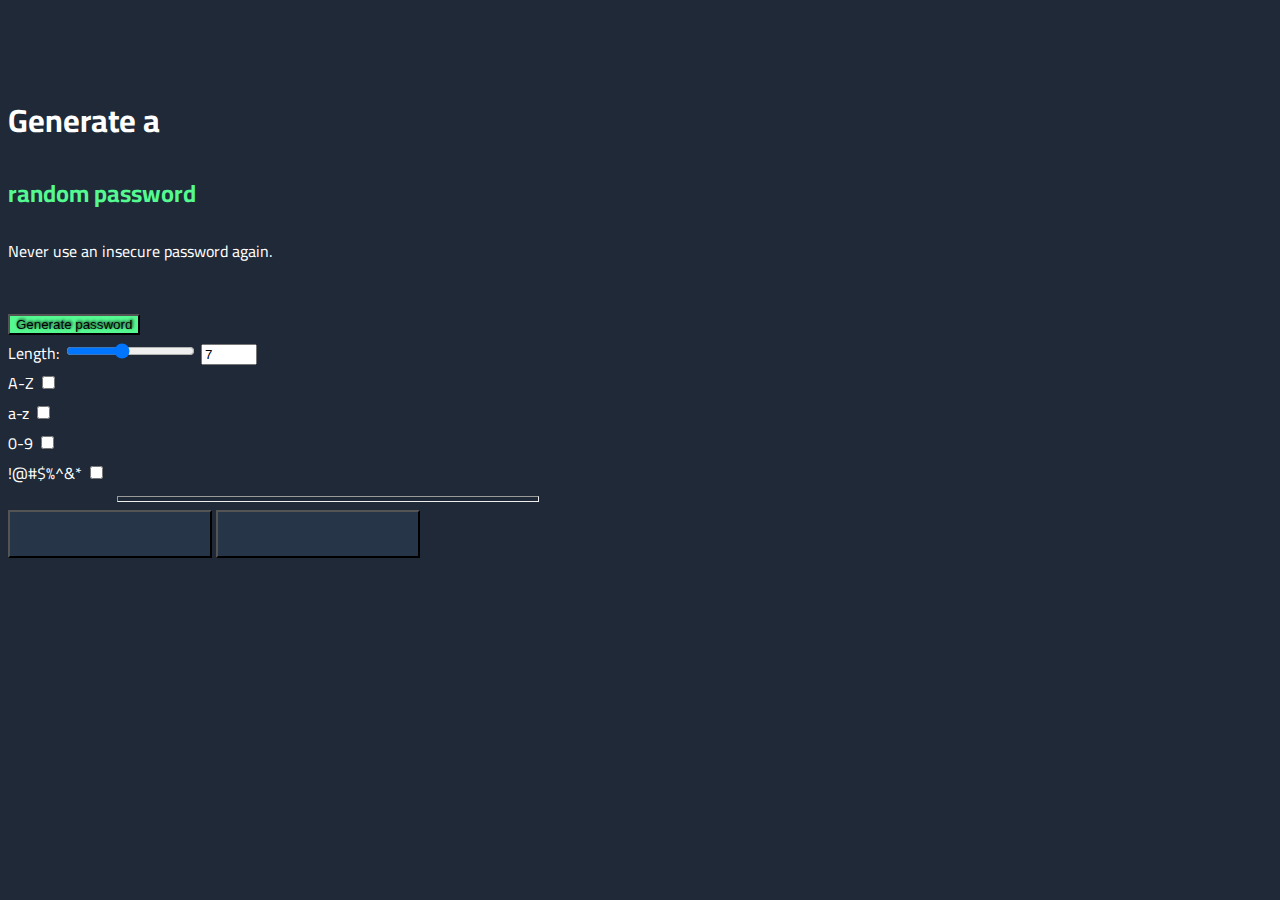
==== src/index.html @ 5ec097f4 "Add figma prototype" ====
<!DOCTYPE html>
<html lang="en">
	<head>
		<meta charset="UTF-8" />
		<meta http-equiv="X-UA-Compatible" content="IE=edge" />
		<meta name="viewport" content="width=device-width, initial-scale=1.0" />
		<title>Password Generator</title>
		<link rel="preconnect" href="https://fonts.googleapis.com" />
		<link rel="preconnect" href="https://fonts.gstatic.com" crossorigin />
		<link
			href="https://fonts.googleapis.com/css2?family=Cairo:wght@400;800&display=swap"
			rel="stylesheet"
		/>
		<link
			href="https://cdn.jsdelivr.net/npm/bootstrap@5.2.2/dist/css/bootstrap.min.css"
			rel="stylesheet"
			integrity="sha384-Zenh87qX5JnK2Jl0vWa8Ck2rdkQ2Bzep5IDxbcnCeuOxjzrPF/et3URy9Bv1WTRi"
			crossorigin="anonymous"
		/>

		<link rel="stylesheet" href="style.css" />
	</head>
	<body>
		<div class="container">
			<div class="row">
				<div
					class="col-lg-12 d-flex flex-column align-items-start mt-5"
				>
					<h1 class="mt-5">Generate a</h1>
					<h2>random password</h2>
					<p>Never use an insecure password again.</p>
					<button
						class="btn btn-success btn-lg mb-2 first"
						id="generate-p"
						onclick="setPass()"
					>
						Generate password
					</button>
					<div>
						<label for="slider">Length:</label>
						<input
							type="range"
							name="slider"
							id="slider"
							value="7"
							min="1"
							max="15"
							oninput="this.nextElementSibling.value = this.value"
						/>
						<input
							type="number"
							name="amountInput"
							min="1"
							max="15"
							value="7"
							oninput="this.form.amountRange.value=this.value"
						/>
					</div>
					<div>
						<label for="symb">A-Z</label>
						<input type="checkbox" id="symb" name="symb" />
					</div>
					<div>
						<label for="nums">a-z</label>
						<input type="checkbox" id="nums" name="nums" />
					</div>
					<div>
						<label for="nums">0-9</label>
						<input type="checkbox" id="nums" name="nums" />
					</div>
					<div>
						<label for="nums">!@#$%^&*</label>
						<input type="checkbox" id="nums" name="nums" />
					</div>
					<hr id="divide" />
				</div>
			</div>
			<div class="row">
				<div
					class="col-lg-12 d-flex flex-row justify-content-start mt-1"
				>
					<button
						class="btn btn-success btn-lg mb-2 me-3 downbtn"
						id="pass-one"
						onclick="copyTxt()"
					></button>
					<button
						class="btn btn-success btn-lg mb-2 downbtn"
						id="pass-two"
					></button>
				</div>
			</div>
		</div>
		<script
			src="https://cdn.jsdelivr.net/npm/bootstrap@5.2.2/dist/js/bootstrap.bundle.min.js"
			integrity="sha384-OERcA2EqjJCMA+/3y+gxIOqMEjwtxJY7qPCqsdltbNJuaOe923+mo//f6V8Qbsw3"
			crossorigin="anonymous"
		></script>

		<script src="main.js"></script>
	</body>
</html>
---- src/style.css ----
:root {
	--lightgreen: #55f991;
	--darkgreen: #46bd72;
	--darkbg: #1f2937;
	--divider: #4a5058;
}

body {
	background-color: var(--darkbg);
	font-family: 'Cairo', sans-serif;
}
.downbtn {
	width: 204.14px;
	height: 48px;
	color: var(--lightgreen);
	background-color: #273549;
	font-size: 0.9rem;
	text-shadow: 1px -1px 3px gray;
}

.downbtn:hover {
	background-color: var(--lightgreen);
}

.container {
	background-color: #1f2937;
	width: 50vw;
	margin-top: 10vh;
}

h1,
p {
	color: white;
}

h2 {
	color: var(--lightgreen);
}

h1,
h2 {
	font-family: 'Cairo', sans-serif;
	font-weight: bolder;
}

.first {
	margin-top: 2rem;
	background-color: var(--lightgreen);
	text-shadow: 1px -1px 3px black;
}

.first:hover {
	background-color: var(--darkgreen);
}

#divide {
	width: 420px;
	height: 4px;
	color: var(--divider);
}

@media (max-width: 768px) {
	#pass-one,
	#pass-two {
		display: flex;
		flex-direction: column;
		font-size: 0.6rem;
	}

	#divide {
		width: 240px;
	}
}

label {
	color: white;
}
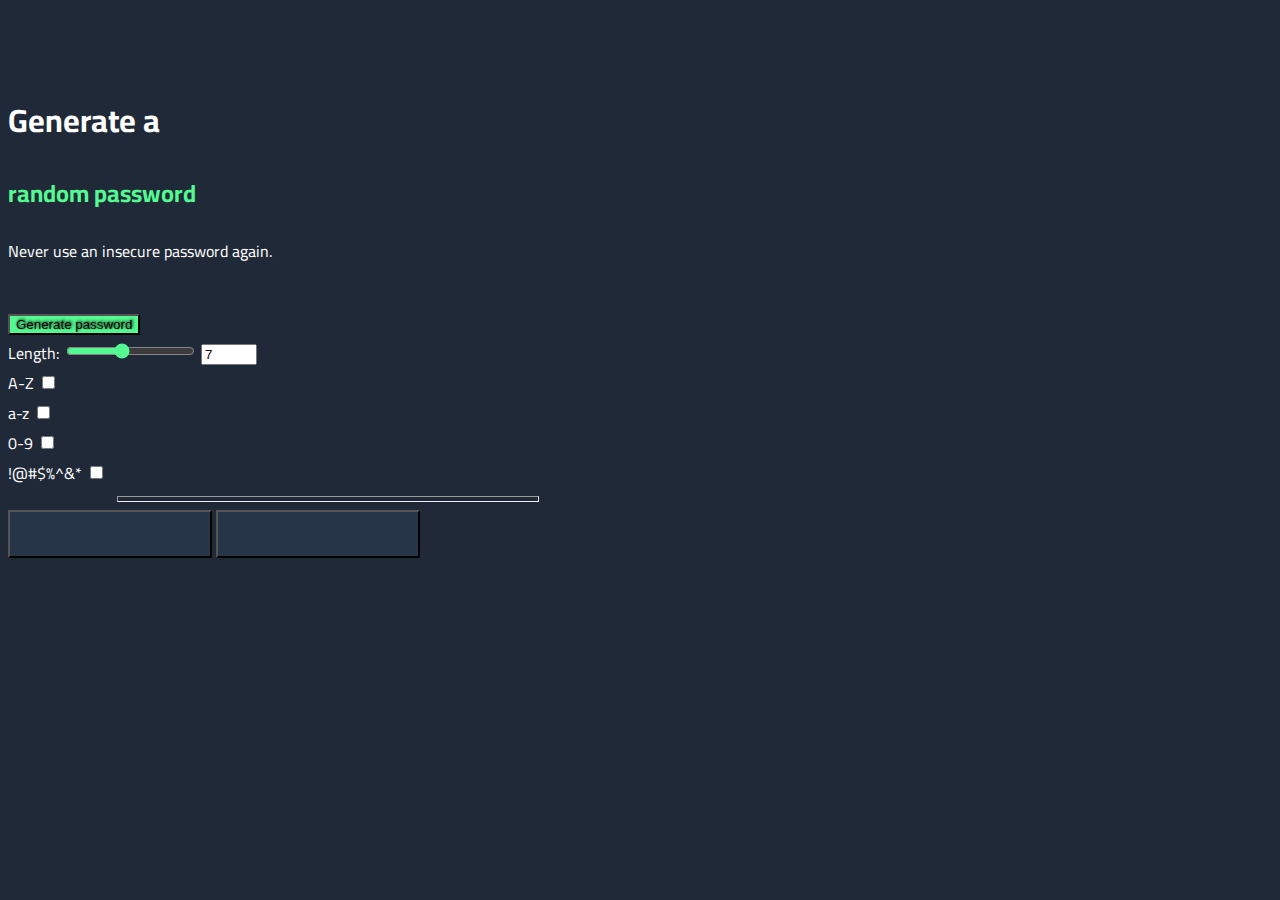
==== commit b8df8434: "Change accent-color for inputs" ====
--- a/src/index.html
+++ b/src/index.html
@@ -53,16 +53,17 @@
 							min="1"
 							max="15"
 							value="7"
+							id="slider-amount"
 							oninput="this.form.amountRange.value=this.value"
 						/>
 					</div>
 					<div>
 						<label for="symb">A-Z</label>
-						<input type="checkbox" id="symb" name="symb" />
+						<input type="checkbox" id="lower" name="symb" />
 					</div>
 					<div>
 						<label for="nums">a-z</label>
-						<input type="checkbox" id="nums" name="nums" />
+						<input type="checkbox" id="upper" name="nums" />
 					</div>
 					<div>
 						<label for="nums">0-9</label>
@@ -70,7 +71,7 @@
 					</div>
 					<div>
 						<label for="nums">!@#$%^&*</label>
-						<input type="checkbox" id="nums" name="nums" />
+						<input type="checkbox" id="special" name="nums" />
 					</div>
 					<hr id="divide" />
 				</div>
--- a/src/style.css
+++ b/src/style.css
@@ -75,3 +75,11 @@
 label {
 	color: white;
 }
+
+#lower,
+#upper,
+#nums,
+#special,
+#slider {
+	accent-color: var(--lightgreen);
+}
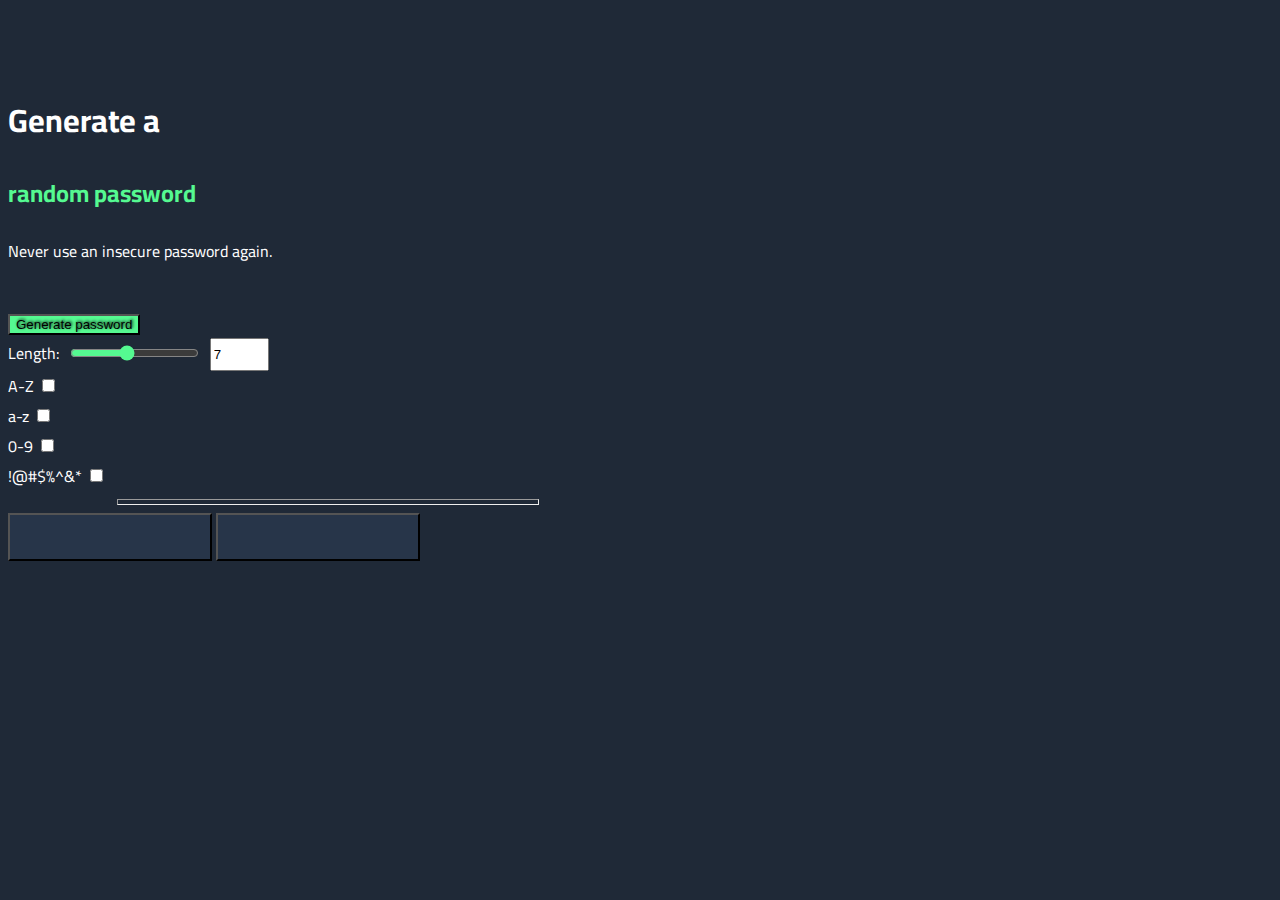
==== commit a1271793: "Add copy to clipboard functionality" ====
--- a/src/index.html
+++ b/src/index.html
@@ -36,8 +36,8 @@
 					>
 						Generate password
 					</button>
-					<div>
-						<label for="slider">Length:</label>
+					<div class="d-flex flex-row align-items-center">
+						<label for="slider" class="">Length:</label>
 						<input
 							type="range"
 							name="slider"
@@ -54,23 +54,24 @@
 							max="15"
 							value="7"
 							id="slider-amount"
+							class="text-center"
 							oninput="this.form.amountRange.value=this.value"
 						/>
 					</div>
 					<div>
-						<label for="symb">A-Z</label>
-						<input type="checkbox" id="lower" name="symb" />
+						<label for="upper">A-Z</label>
+						<input type="checkbox" id="upper" name="symb" />
 					</div>
 					<div>
-						<label for="nums">a-z</label>
-						<input type="checkbox" id="upper" name="nums" />
+						<label for="lower">a-z</label>
+						<input type="checkbox" id="lower" name="nums" />
 					</div>
 					<div>
 						<label for="nums">0-9</label>
 						<input type="checkbox" id="nums" name="nums" />
 					</div>
 					<div>
-						<label for="nums">!@#$%^&*</label>
+						<label for="special">!@#$%^&*</label>
 						<input type="checkbox" id="special" name="nums" />
 					</div>
 					<hr id="divide" />
@@ -83,7 +84,6 @@
 					<button
 						class="btn btn-success btn-lg mb-2 me-3 downbtn"
 						id="pass-one"
-						onclick="copyTxt()"
 					></button>
 					<button
 						class="btn btn-success btn-lg mb-2 downbtn"
--- a/src/style.css
+++ b/src/style.css
@@ -83,3 +83,31 @@
 #slider {
 	accent-color: var(--lightgreen);
 }
+
+input#slider {
+	position: relative;
+	top: 0.1rem;
+	margin: 0 0.4rem 0 0.4rem;
+}
+
+input#slider-amount {
+	width: 4vw;
+	height: 3vh;
+	@media (max-width: 1000px) {
+		width: 3vw;
+		height: 2vh;
+	}
+}
+
+/* Remove arrows/spinners from range input field */
+/* Chrome, Safari, Edge, Opera */
+input::-webkit-outer-spin-button,
+input::-webkit-inner-spin-button {
+	-webkit-appearance: none;
+	margin: 0;
+}
+
+/* Firefox */
+input[type='number'] {
+	-moz-appearance: textfield;
+}
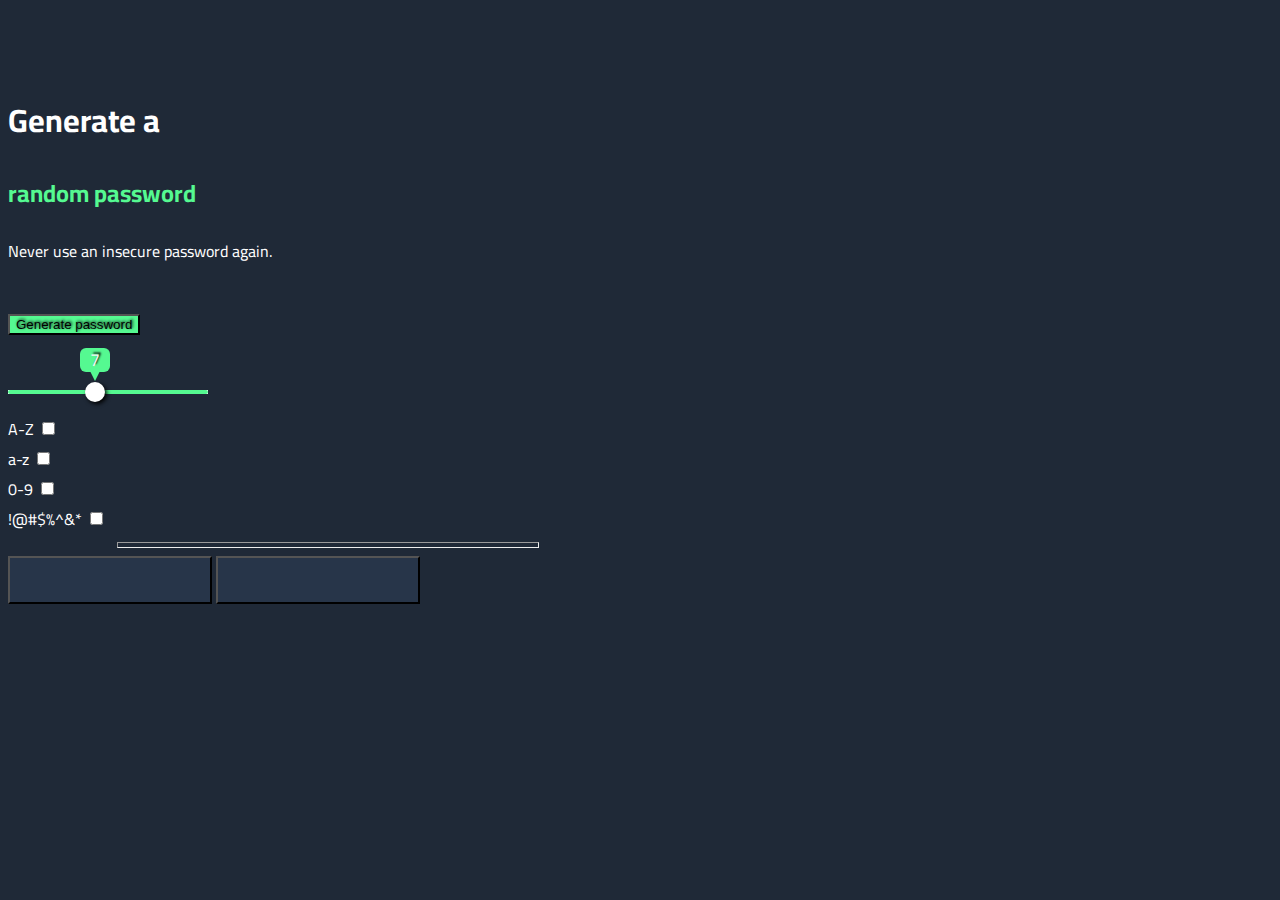
==== commit d9dd0c24: "Add custom slider and change tick marks accent color" ====
--- a/src/index.html
+++ b/src/index.html
@@ -1,3 +1,4 @@
+<!--
 <!DOCTYPE html>
 <html lang="en">
 	<head>
@@ -55,7 +56,7 @@
 							value="7"
 							id="slider-amount"
 							class="text-center"
-							oninput="this.form.amountRange.value=this.value"
+							onchange="sliderVal(this.value)"
 						/>
 					</div>
 					<div>
@@ -91,6 +92,19 @@
 					></button>
 				</div>
 			</div>
+				||||||||||||||||||||||||||||||||||||||||||||||||||||||||||||||||||||||||||||||||||||||||||||||||||||||||
+			<div class="range-wrap">
+				<div class="range-value" id="rangeV"></div>
+				<input
+					id="range"
+					type="range"
+					min="1"
+					max="15"
+					value="7"
+					step="1"
+				/>
+			</div>
+			||||||||||||||||||||||||||||||||||||||||||||||||||||||||||||||||||||||||||||||||||||||||||||||||||||||||
 		</div>
 		<script
 			src="https://cdn.jsdelivr.net/npm/bootstrap@5.2.2/dist/js/bootstrap.bundle.min.js"
@@ -101,3 +115,123 @@
 		<script src="main.js"></script>
 	</body>
 </html>
+
+
+-->
+
+<!DOCTYPE html>
+<html lang="en">
+	<head>
+		<meta charset="UTF-8" />
+		<meta http-equiv="X-UA-Compatible" content="IE=edge" />
+		<meta name="viewport" content="width=device-width, initial-scale=1.0" />
+		<title>Password Generator</title>
+		<link rel="preconnect" href="https://fonts.googleapis.com" />
+		<link rel="preconnect" href="https://fonts.gstatic.com" crossorigin />
+		<link
+			href="https://fonts.googleapis.com/css2?family=Cairo:wght@400;800&display=swap"
+			rel="stylesheet"
+		/>
+		<link
+			href="https://cdn.jsdelivr.net/npm/bootstrap@5.2.2/dist/css/bootstrap.min.css"
+			rel="stylesheet"
+			integrity="sha384-Zenh87qX5JnK2Jl0vWa8Ck2rdkQ2Bzep5IDxbcnCeuOxjzrPF/et3URy9Bv1WTRi"
+			crossorigin="anonymous"
+		/>
+
+		<link rel="stylesheet" href="style.css" />
+	</head>
+	<body>
+		<div class="container">
+			<div class="row">
+				<div
+					class="col-lg-12 d-flex flex-column align-items-start mt-5"
+				>
+					<h1 class="mt-5">Generate a</h1>
+					<h2>random password</h2>
+					<p>Never use an insecure password again.</p>
+					<button
+						class="btn btn-success btn-lg mb-2 first"
+						id="generate-p"
+						onclick="setPass()"
+					>
+						Generate password
+					</button>
+					<div class="d-flex flex-row align-items-center">
+						<div class="range-wrap">
+							<div class="range-value" id="rangeV"></div>
+							<input
+								id="range"
+								type="range"
+								min="1"
+								max="15"
+								value="7"
+								step="1"
+								onchange="sliderVal(this.value)"
+							/>
+						</div>
+						<!-- <label for="slider" class="">Length:</label>
+						<input
+							type="range"
+							name="slider"
+							id="slider"
+							value="7"
+							min="1"
+							max="15"
+							oninput="this.nextElementSibling.value = this.value"
+						/>
+						<input
+							type="number"
+							name="amountInput"
+							min="1"
+							max="15"
+							value="7"
+							id="slider-amount"
+							class="text-center"
+							onchange="sliderVal(this.value)"
+						/> -->
+					</div>
+					<div>
+						<label for="upper">A-Z</label>
+						<input type="checkbox" id="upper" name="symb" />
+					</div>
+					<div>
+						<label for="lower">a-z</label>
+						<input type="checkbox" id="lower" name="nums" />
+					</div>
+					<div>
+						<label for="nums">0-9</label>
+						<input type="checkbox" id="nums" name="nums" />
+					</div>
+					<div>
+						<label for="special">!@#$%^&*</label>
+						<input type="checkbox" id="special" name="nums" />
+					</div>
+
+					<hr id="divide" />
+				</div>
+			</div>
+			<div class="row">
+				<div
+					class="col-lg-12 d-flex flex-row justify-content-start mt-1"
+				>
+					<button
+						class="btn btn-success btn-lg mb-2 me-3 downbtn"
+						id="pass-one"
+					></button>
+					<button
+						class="btn btn-success btn-lg mb-2 downbtn"
+						id="pass-two"
+					></button>
+				</div>
+			</div>
+		</div>
+		<script
+			src="https://cdn.jsdelivr.net/npm/bootstrap@5.2.2/dist/js/bootstrap.bundle.min.js"
+			integrity="sha384-OERcA2EqjJCMA+/3y+gxIOqMEjwtxJY7qPCqsdltbNJuaOe923+mo//f6V8Qbsw3"
+			crossorigin="anonymous"
+		></script>
+
+		<script src="main.js"></script>
+	</body>
+</html>
--- a/src/style.css
+++ b/src/style.css
@@ -76,18 +76,14 @@
 	color: white;
 }
 
-#lower,
-#upper,
-#nums,
-#special,
-#slider {
-	accent-color: var(--lightgreen);
-}
-
 input#slider {
 	position: relative;
 	top: 0.1rem;
 	margin: 0 0.4rem 0 0.4rem;
+}
+
+#slider {
+	height: 10px;
 }
 
 input#slider-amount {
@@ -99,15 +95,76 @@
 	}
 }
 
-/* Remove arrows/spinners from range input field */
-/* Chrome, Safari, Edge, Opera */
-input::-webkit-outer-spin-button,
-input::-webkit-inner-spin-button {
-	-webkit-appearance: none;
-	margin: 0;
+input {
+	accent-color: var(--lightgreen);
 }
 
-/* Firefox */
-input[type='number'] {
-	-moz-appearance: textfield;
+/* ||||||||||||||||| Css snipper |||||||||||||||| */
+/* Study the following code */
+
+input[type='range'] {
+	-webkit-appearance: none;
+	margin: 20px 0;
+	width: 100%;
 }
+input[type='range']:focus {
+	outline: none;
+}
+input[type='range']::-webkit-slider-runnable-track {
+	width: 100%;
+	height: 4px;
+	cursor: pointer;
+	animate: 0.2s;
+	background: var(--lightgreen);
+	border-radius: 25px;
+}
+input[type='range']::-webkit-slider-thumb {
+	height: 20px;
+	width: 20px;
+	border-radius: 50%;
+	background: #fff;
+	box-shadow: 2px 2px 4px 0 rgba(0, 0, 0, 1);
+	cursor: pointer;
+	-webkit-appearance: none;
+	margin-top: -8px;
+}
+input[type='range']:focus::-webkit-slider-runnable-track {
+	background: var(--lightgreen);
+}
+.range-wrap {
+	width: 200px;
+	position: relative;
+	margin-top: 2rem;
+}
+.range-value {
+	position: absolute;
+	top: -50%;
+}
+.range-value span {
+	width: 30px;
+	height: 24px;
+	line-height: 24px;
+	text-align: center;
+	background: var(--lightgreen);
+	color: whitesmoke;
+	font-size: 1.1rem;
+	display: block;
+	position: absolute;
+	left: 50%;
+	transform: translate(-50%, 0);
+	border-radius: 6px;
+	text-shadow: 2px -2px 2px black;
+}
+.range-value span:before {
+	content: '';
+	position: absolute;
+	width: 0;
+	height: 0;
+	border-top: 10px solid var(--lightgreen);
+	border-left: 5px solid transparent;
+	border-right: 5px solid transparent;
+	top: 100%;
+	left: 50%;
+	margin-left: -5px;
+	margin-top: -1px;
+}
--- a/src/style.css
+++ b/src/style.css
@@ -76,18 +76,14 @@
 	color: white;
 }
 
-#lower,
-#upper,
-#nums,
-#special,
-#slider {
-	accent-color: var(--lightgreen);
-}
-
 input#slider {
 	position: relative;
 	top: 0.1rem;
 	margin: 0 0.4rem 0 0.4rem;
+}
+
+#slider {
+	height: 10px;
 }
 
 input#slider-amount {
@@ -99,15 +95,76 @@
 	}
 }
 
-/* Remove arrows/spinners from range input field */
-/* Chrome, Safari, Edge, Opera */
-input::-webkit-outer-spin-button,
-input::-webkit-inner-spin-button {
-	-webkit-appearance: none;
-	margin: 0;
+input {
+	accent-color: var(--lightgreen);
 }
 
-/* Firefox */
-input[type='number'] {
-	-moz-appearance: textfield;
+/* ||||||||||||||||| Css snipper |||||||||||||||| */
+/* Study the following code */
+
+input[type='range'] {
+	-webkit-appearance: none;
+	margin: 20px 0;
+	width: 100%;
 }
+input[type='range']:focus {
+	outline: none;
+}
+input[type='range']::-webkit-slider-runnable-track {
+	width: 100%;
+	height: 4px;
+	cursor: pointer;
+	animate: 0.2s;
+	background: var(--lightgreen);
+	border-radius: 25px;
+}
+input[type='range']::-webkit-slider-thumb {
+	height: 20px;
+	width: 20px;
+	border-radius: 50%;
+	background: #fff;
+	box-shadow: 2px 2px 4px 0 rgba(0, 0, 0, 1);
+	cursor: pointer;
+	-webkit-appearance: none;
+	margin-top: -8px;
+}
+input[type='range']:focus::-webkit-slider-runnable-track {
+	background: var(--lightgreen);
+}
+.range-wrap {
+	width: 200px;
+	position: relative;
+	margin-top: 2rem;
+}
+.range-value {
+	position: absolute;
+	top: -50%;
+}
+.range-value span {
+	width: 30px;
+	height: 24px;
+	line-height: 24px;
+	text-align: center;
+	background: var(--lightgreen);
+	color: whitesmoke;
+	font-size: 1.1rem;
+	display: block;
+	position: absolute;
+	left: 50%;
+	transform: translate(-50%, 0);
+	border-radius: 6px;
+	text-shadow: 2px -2px 2px black;
+}
+.range-value span:before {
+	content: '';
+	position: absolute;
+	width: 0;
+	height: 0;
+	border-top: 10px solid var(--lightgreen);
+	border-left: 5px solid transparent;
+	border-right: 5px solid transparent;
+	top: 100%;
+	left: 50%;
+	margin-left: -5px;
+	margin-top: -1px;
+}
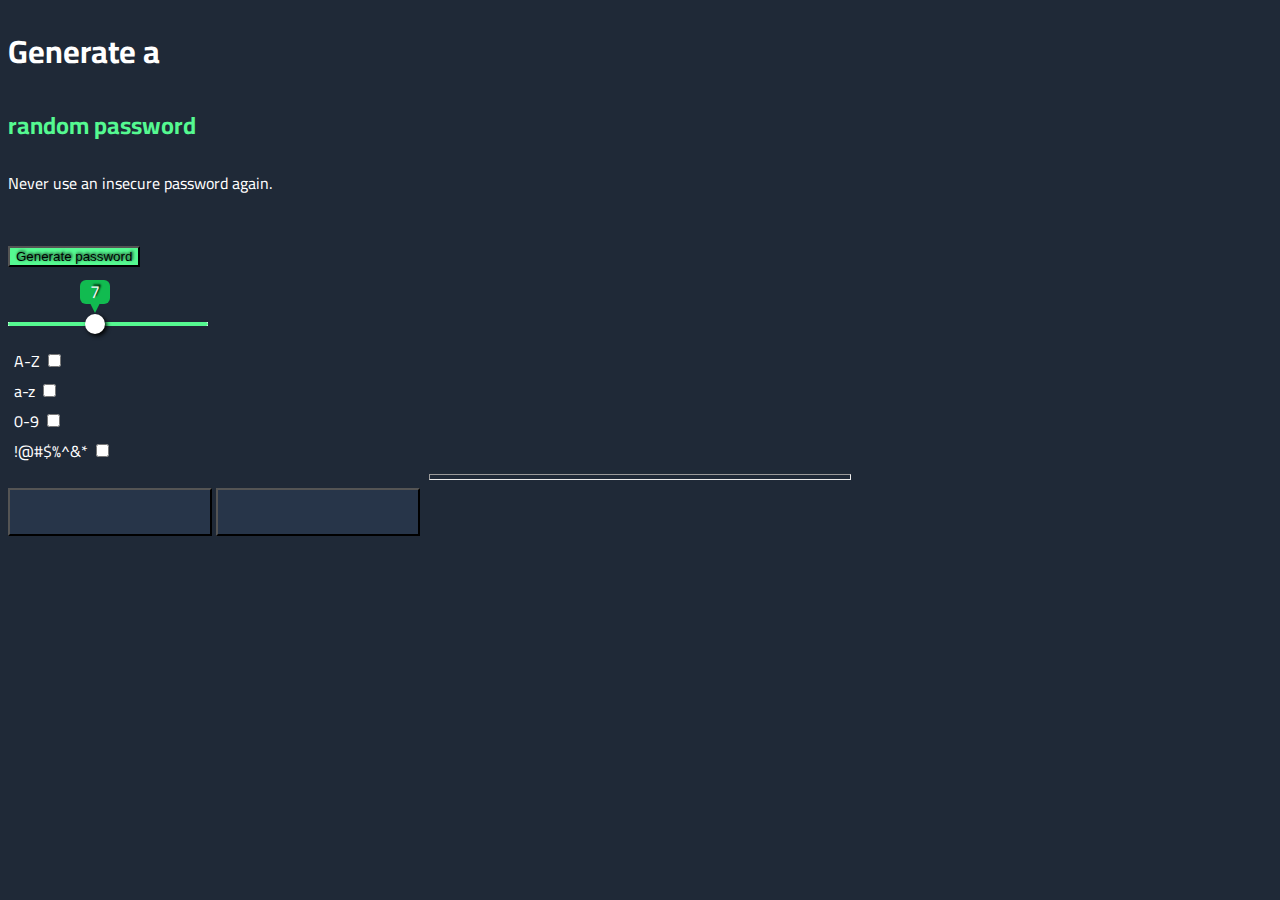
==== commit 794e0fd5: "Change position of secondary buttons via a div flexbox" ====
--- a/src/index.html
+++ b/src/index.html
@@ -142,16 +142,18 @@
 		<link rel="stylesheet" href="style.css" />
 	</head>
 	<body>
-		<div class="container">
+		<div
+			class="container constant-tilt-shake-global d-flex flex-row justify-content-center"
+		>
 			<div class="row">
 				<div
-					class="col-lg-12 d-flex flex-column align-items-start mt-5"
+					class="col-lg-12 d-flex flex-column align-items-start mt-5 my-container"
 				>
 					<h1 class="mt-5">Generate a</h1>
 					<h2>random password</h2>
 					<p>Never use an insecure password again.</p>
 					<button
-						class="btn btn-success btn-lg mb-2 first"
+						class="btn btn-success btn-lg mb-2 first constant-tilt-shake-item"
 						id="generate-p"
 						onclick="setPass()"
 					>
@@ -170,26 +172,6 @@
 								onchange="sliderVal(this.value)"
 							/>
 						</div>
-						<!-- <label for="slider" class="">Length:</label>
-						<input
-							type="range"
-							name="slider"
-							id="slider"
-							value="7"
-							min="1"
-							max="15"
-							oninput="this.nextElementSibling.value = this.value"
-						/>
-						<input
-							type="number"
-							name="amountInput"
-							min="1"
-							max="15"
-							value="7"
-							id="slider-amount"
-							class="text-center"
-							onchange="sliderVal(this.value)"
-						/> -->
 					</div>
 					<div>
 						<label for="upper">A-Z</label>
@@ -209,11 +191,22 @@
 					</div>
 
 					<hr id="divide" />
-				</div>
-			</div>
-			<div class="row">
-				<div
-					class="col-lg-12 d-flex flex-row justify-content-start mt-1"
+
+					<div class="d-flex flex-wrap">
+						<button
+							class="btn btn-success btn-lg mb-2 me-3 downbtn"
+							id="pass-one"
+						></button>
+						<button
+							class="btn btn-success btn-lg mb-2 downbtn"
+							id="pass-two"
+						></button>
+					</div>
+				</div>
+			</div>
+			<!-- <div class="row">
+				<div
+					class="d-flex flex-column justify-content-start mt-1"
 				>
 					<button
 						class="btn btn-success btn-lg mb-2 me-3 downbtn"
@@ -224,7 +217,7 @@
 						id="pass-two"
 					></button>
 				</div>
-			</div>
+			</div> -->
 		</div>
 		<script
 			src="https://cdn.jsdelivr.net/npm/bootstrap@5.2.2/dist/js/bootstrap.bundle.min.js"
--- a/src/style.css
+++ b/src/style.css
@@ -16,17 +16,20 @@
 	background-color: #273549;
 	font-size: 0.9rem;
 	text-shadow: 1px -1px 3px gray;
+	display: inline-block !important;
 }
 
 .downbtn:hover {
-	background-color: var(--lightgreen);
-}
-
-.container {
+	background-color: var(--darkgreen);
+}
+
+/* .my-container {
 	background-color: #1f2937;
-	width: 50vw;
+	width: 38vw;
+    height: 38vw;
+    border: solid 5px #fff;
 	margin-top: 10vh;
-}
+} */
 
 h1,
 p {
@@ -74,6 +77,7 @@
 
 label {
 	color: white;
+	margin-left: 0.4rem;
 }
 
 input#slider {
@@ -145,7 +149,7 @@
 	height: 24px;
 	line-height: 24px;
 	text-align: center;
-	background: var(--lightgreen);
+	background: #11bb50;
 	color: whitesmoke;
 	font-size: 1.1rem;
 	display: block;
@@ -160,7 +164,7 @@
 	position: absolute;
 	width: 0;
 	height: 0;
-	border-top: 10px solid var(--lightgreen);
+	border-top: 10px solid #11bb50;
 	border-left: 5px solid transparent;
 	border-right: 5px solid transparent;
 	top: 100%;
@@ -168,3 +172,48 @@
 	margin-left: -5px;
 	margin-top: -1px;
 }
+
+/* Animation */
+@keyframes tilt-shaking-global {
+	0% {
+		transform: rotate(0deg);
+	}
+	25% {
+		transform: rotate(0.01deg);
+	}
+	50% {
+		transform: rotate(0eg);
+	}
+	75% {
+		transform: rotate(-0.01deg);
+	}
+	100% {
+		transform: rotate(0deg);
+	}
+}
+
+@keyframes tilt-shaking-item {
+	0% {
+		transform: rotate(0deg);
+	}
+	25% {
+		transform: rotate(0.5deg);
+	}
+	50% {
+		transform: rotate(0eg);
+	}
+	75% {
+		transform: rotate(-0.5deg);
+	}
+	100% {
+		transform: rotate(0deg);
+	}
+}
+
+.constant-tilt-shake-global {
+	animation: tilt-shaking-global 0.3s infinite;
+}
+
+.constant-tilt-shake-item {
+	animation: tilt-shaking-item 0.3s infinite;
+}
--- a/src/style.css
+++ b/src/style.css
@@ -16,17 +16,20 @@
 	background-color: #273549;
 	font-size: 0.9rem;
 	text-shadow: 1px -1px 3px gray;
+	display: inline-block !important;
 }
 
 .downbtn:hover {
-	background-color: var(--lightgreen);
-}
-
-.container {
+	background-color: var(--darkgreen);
+}
+
+/* .my-container {
 	background-color: #1f2937;
-	width: 50vw;
+	width: 38vw;
+    height: 38vw;
+    border: solid 5px #fff;
 	margin-top: 10vh;
-}
+} */
 
 h1,
 p {
@@ -74,6 +77,7 @@
 
 label {
 	color: white;
+	margin-left: 0.4rem;
 }
 
 input#slider {
@@ -145,7 +149,7 @@
 	height: 24px;
 	line-height: 24px;
 	text-align: center;
-	background: var(--lightgreen);
+	background: #11bb50;
 	color: whitesmoke;
 	font-size: 1.1rem;
 	display: block;
@@ -160,7 +164,7 @@
 	position: absolute;
 	width: 0;
 	height: 0;
-	border-top: 10px solid var(--lightgreen);
+	border-top: 10px solid #11bb50;
 	border-left: 5px solid transparent;
 	border-right: 5px solid transparent;
 	top: 100%;
@@ -168,3 +172,48 @@
 	margin-left: -5px;
 	margin-top: -1px;
 }
+
+/* Animation */
+@keyframes tilt-shaking-global {
+	0% {
+		transform: rotate(0deg);
+	}
+	25% {
+		transform: rotate(0.01deg);
+	}
+	50% {
+		transform: rotate(0eg);
+	}
+	75% {
+		transform: rotate(-0.01deg);
+	}
+	100% {
+		transform: rotate(0deg);
+	}
+}
+
+@keyframes tilt-shaking-item {
+	0% {
+		transform: rotate(0deg);
+	}
+	25% {
+		transform: rotate(0.5deg);
+	}
+	50% {
+		transform: rotate(0eg);
+	}
+	75% {
+		transform: rotate(-0.5deg);
+	}
+	100% {
+		transform: rotate(0deg);
+	}
+}
+
+.constant-tilt-shake-global {
+	animation: tilt-shaking-global 0.3s infinite;
+}
+
+.constant-tilt-shake-item {
+	animation: tilt-shaking-item 0.3s infinite;
+}
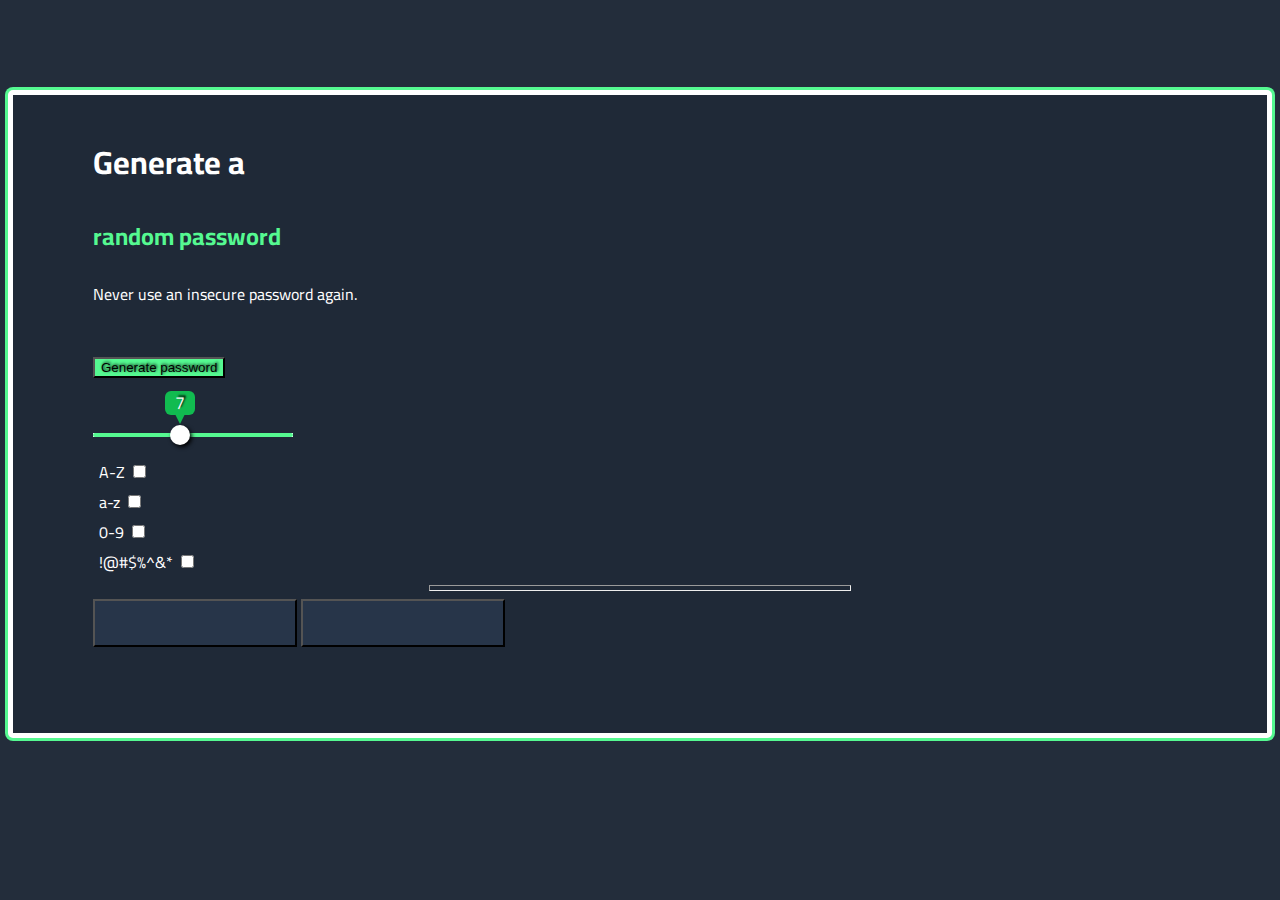
==== commit a2712588: "Add a border for the div container" ====
--- a/src/index.html
+++ b/src/index.html
@@ -142,12 +142,10 @@
 		<link rel="stylesheet" href="style.css" />
 	</head>
 	<body>
-		<div
-			class="container constant-tilt-shake-global d-flex flex-row justify-content-center"
-		>
-			<div class="row">
-				<div
-					class="col-lg-12 d-flex flex-column align-items-start mt-5 my-container"
+		<div class="container d-flex flex-row justify-content-center general">
+			<div class="row my-container constant-tilt-shake-global">
+				<div
+					class="col-lg-12 d-flex flex-column align-items-start mt-5"
 				>
 					<h1 class="mt-5">Generate a</h1>
 					<h2>random password</h2>
--- a/src/style.css
+++ b/src/style.css
@@ -7,8 +7,12 @@
 
 body {
 	background-color: var(--darkbg);
+	background-color: rgba(31, 41, 55, 0.98);
 	font-family: 'Cairo', sans-serif;
 }
+
+
+
 .downbtn {
 	width: 204.14px;
 	height: 48px;
@@ -23,13 +27,15 @@
 	background-color: var(--darkgreen);
 }
 
-/* .my-container {
+.my-container {
 	background-color: #1f2937;
-	width: 38vw;
-    height: 38vw;
     border: solid 5px #fff;
 	margin-top: 10vh;
-} */
+    padding: 5rem;
+    padding-top: 1rem;
+    border-radius: 5px;
+    box-shadow: 0 0 0 3px var(--lightgreen);
+}
 
 h1,
 p {
@@ -179,13 +185,13 @@
 		transform: rotate(0deg);
 	}
 	25% {
-		transform: rotate(0.01deg);
+		transform: rotate(0.1deg);
 	}
 	50% {
 		transform: rotate(0eg);
 	}
 	75% {
-		transform: rotate(-0.01deg);
+		transform: rotate(-0.1deg);
 	}
 	100% {
 		transform: rotate(0deg);
--- a/src/style.css
+++ b/src/style.css
@@ -7,8 +7,12 @@
 
 body {
 	background-color: var(--darkbg);
+	background-color: rgba(31, 41, 55, 0.98);
 	font-family: 'Cairo', sans-serif;
 }
+
+
+
 .downbtn {
 	width: 204.14px;
 	height: 48px;
@@ -23,13 +27,15 @@
 	background-color: var(--darkgreen);
 }
 
-/* .my-container {
+.my-container {
 	background-color: #1f2937;
-	width: 38vw;
-    height: 38vw;
     border: solid 5px #fff;
 	margin-top: 10vh;
-} */
+    padding: 5rem;
+    padding-top: 1rem;
+    border-radius: 5px;
+    box-shadow: 0 0 0 3px var(--lightgreen);
+}
 
 h1,
 p {
@@ -179,13 +185,13 @@
 		transform: rotate(0deg);
 	}
 	25% {
-		transform: rotate(0.01deg);
+		transform: rotate(0.1deg);
 	}
 	50% {
 		transform: rotate(0eg);
 	}
 	75% {
-		transform: rotate(-0.01deg);
+		transform: rotate(-0.1deg);
 	}
 	100% {
 		transform: rotate(0deg);
